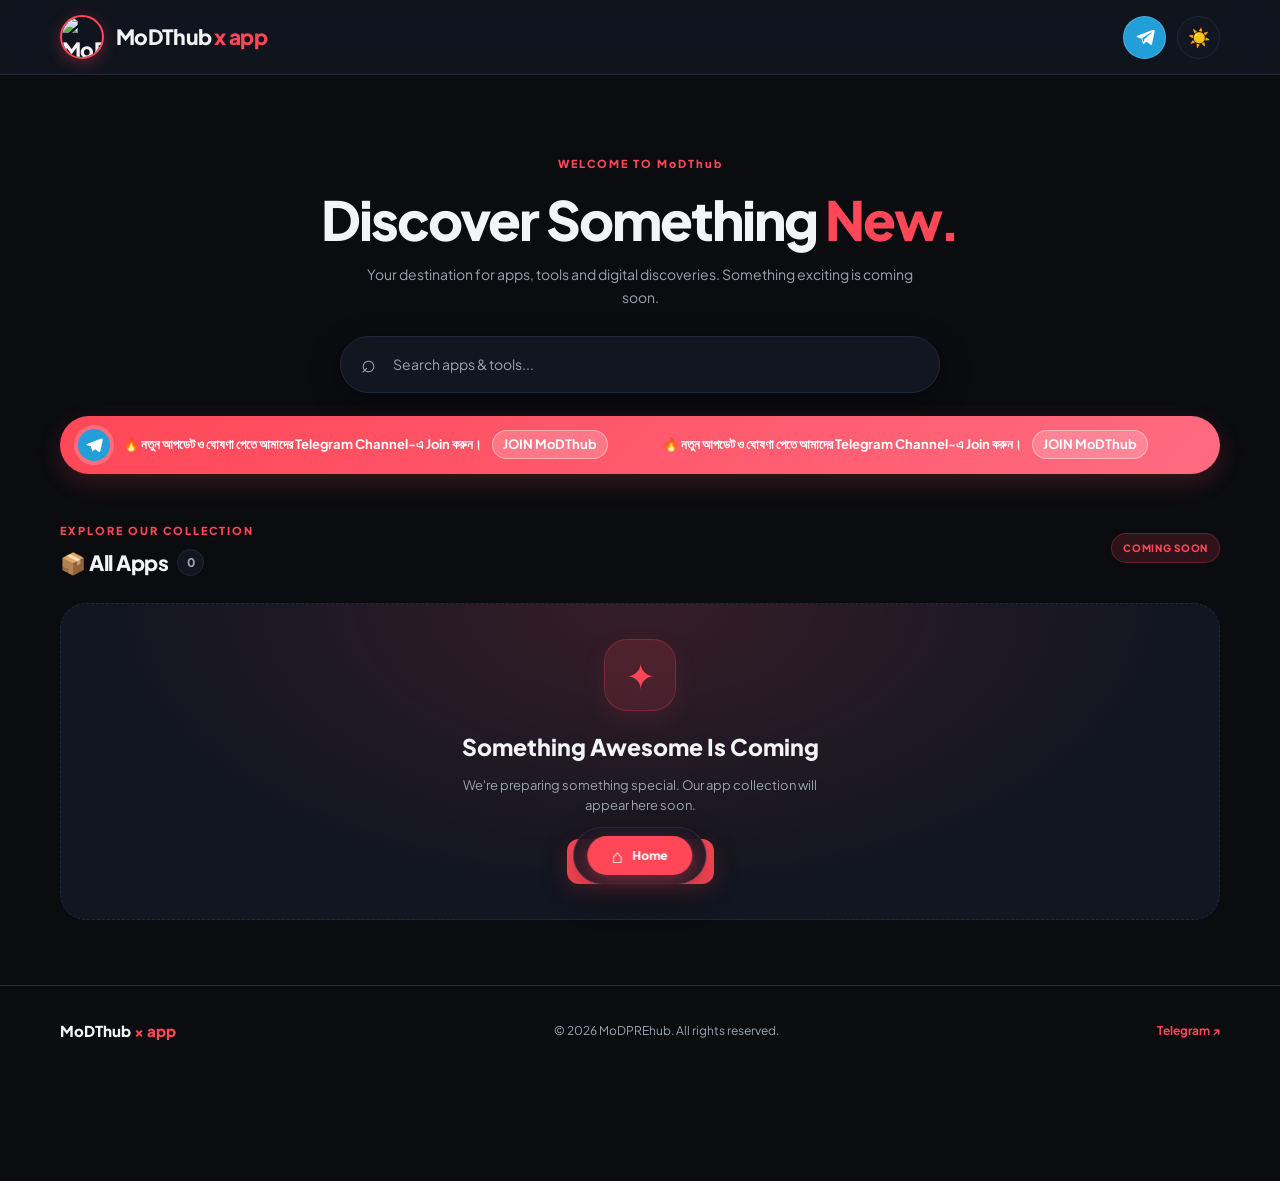
==== index.html @ 935355ff "Add files via upload" ====
<!DOCTYPE html>
<html lang="en" data-theme="dark">
<head>
  <meta charset="UTF-8">
  <meta name="viewport" content="width=device-width, initial-scale=1.0">
  <meta name="theme-color" content="#0a0c10">
  <meta name="description" content="MoDPREhub - Discover apps, tools and digital experiences.">
  <title>MoDPREhub | Apps & More</title>

  <link rel="preconnect" href="https://fonts.googleapis.com">
  <link rel="preconnect" href="https://fonts.gstatic.com" crossorigin>
  <link href="https://fonts.googleapis.com/css2?family=Plus+Jakarta+Sans:wght@400;500;600;700;800&display=swap" rel="stylesheet">

  <link rel="stylesheet" href="style.css">
  <script src="script.js" defer></script>
</head>

<body>
  <header class="header">
    <div class="wrap header-inner">
      <a class="logo" href="#home" aria-label="MoDPREhub Home">
        <div class="logo-icon">
          <img
            src="https://i.ibb.co.com/bjNzJKYm/Screenshot-2026-10-25-213355.png"
            alt="MoDPREhub logo"
          >
        </div>
        <span>MoDThub <span class="brand-accent">x app</span></span>
      </a>

      <div class="header-right">
        <a
          class="tg-btn"
          href="https://t.me/MoDThub"
          target="_blank"
          rel="noopener noreferrer"
          aria-label="Join Telegram"
          title="Join Telegram"
        >
          <svg viewBox="0 0 24 24" aria-hidden="true">
            <path d="M21.8 3.2 2.9 10.5c-1.3.5-1.3 1.3-.2 1.7l4.9 1.5 1.9 5.8c.2.6.1.8.8.8.5 0 .7-.2 1-.5l2.4-2.3 5 3.7c.9.5 1.5.2 1.7-.9l3.2-15.1c.3-1.4-.5-2-1.8-1.4ZM8.4 13.4l11.1-7c.5-.3 1-.1.6.3l-9.2 8.3-.4 3.6-2-5.2c-.2-.1-.2-.2-.1-.3Z"/>
          </svg>
        </a>

        <button
          class="theme-btn"
          id="themeToggle"
          type="button"
          aria-label="Toggle theme"
          title="Toggle Theme"
        >☀️</button>
      </div>
    </div>
  </header>

  <main class="wrap" id="home">
    <section class="hero-sec">
      <div class="hero-content">
        <span class="hero-tag">WELCOME TO MoDThub</span>
        <h1>Discover Something <span>New.</span></h1>
        <p class="hero-description">
          Your destination for apps, tools and digital discoveries.
          Something exciting is coming soon.
        </p>
      </div>

      <div class="search-bar">
        <span class="search-icon" aria-hidden="true">⌕</span>
        <input
          id="searchInput"
          type="search"
          placeholder="Search apps & tools..."
          aria-label="Search apps"
          autocomplete="off"
        >
      </div>

      <a
        class="notice-box"
        href="https://t.me/MoDThub"
        target="_blank"
        rel="noopener noreferrer"
      >
        <span class="notice-icon" aria-hidden="true">
          <svg viewBox="0 0 24 24">
            <path d="M21.8 3.2 2.9 10.5c-1.3.5-1.3 1.3-.2 1.7l4.9 1.5 1.9 5.8c.2.6.1.8.8.8.5 0 .7-.2 1-.5l2.4-2.3 5 3.7c.9.5 1.5.2 1.7-.9l3.2-15.1c.3-1.4-.5-2-1.8-1.4Z"/>
          </svg>
        </span>

        <span class="notice-track">
          <span id="noticeText">
            🔥 নতুন আপডেট ও ঘোষণা পেতে আমাদের Telegram Channel-এ Join করুন।
            <strong class="notice-join">JOIN MoDThub</strong>
          </span>
          <span aria-hidden="true">
            🔥 নতুন আপডেট ও ঘোষণা পেতে আমাদের Telegram Channel-এ Join করুন।
            <strong class="notice-join">JOIN MoDThub</strong>
          </span>
        </span>
      </a>
    </section>

    <section class="apps-section" id="apps">
      <div class="sec-header">
        <div>
          <span class="section-kicker">EXPLORE OUR COLLECTION</span>
          <h2 class="sec-title">📦 All Apps <span class="app-count" id="appCount">0</span></h2>
        </div>
        <span class="coming-label">COMING SOON</span>
      </div>

      <div class="empty-state" id="emptyState">
        <div class="empty-icon">✦</div>
        <h3>Something Awesome Is Coming</h3>
        <p>
          We're preparing something special.
          Our app collection will appear here soon.
        </p>
        <a
          class="telegram-cta"
          href="https://t.me/MoDThub"
          target="_blank"
          rel="noopener noreferrer"
        >
          <span>Join Telegram</span>
          <span aria-hidden="true">↗</span>
        </a>
      </div>
    </section>
  </main>

  <footer class="footer">
    <div class="wrap footer-inner">
      <a class="footer-brand" href="#home">MoDThub <span>× app</span></a>
      <p>© <span id="currentYear"></span> MoDPREhub. All rights reserved.</p>
      <a href="https://t.me/MoDThub" target="_blank" rel="noopener noreferrer">
        Telegram ↗
      </a>
    </div>
  </footer>

  <nav class="bottom-nav" aria-label="Main navigation">
    <a class="nav-item" href="#home">
      <span aria-hidden="true">⌂</span>
      Home
    </a>
  </nav>
</body>
</html>
---- style.css ----
:root {
  color-scheme: dark;
  --bg: #0a0c10;
  --card: #121620;
  --tx: #f3f4f6;
  --mu: #9ca3af;
  --bd: #1f293d;
  --ac: #ff4757;
  --ac-bg: rgba(255, 71, 87, 0.15);
  --sh: 0 8px 30px rgba(0, 0, 0, 0.4);
  --nav-bg: rgba(18, 22, 32, 0.88);
  --notice-bg: linear-gradient(135deg, #ff4757, #ff6b81);
}

html[data-theme="light"] {
  color-scheme: light;
  --bg: #f8fafc;
  --card: #ffffff;
  --tx: #0f172a;
  --mu: #64748b;
  --bd: #e2e8f0;
  --ac: #e11d48;
  --ac-bg: rgba(225, 29, 72, 0.08);
  --sh: 0 4px 20px rgba(0, 0, 0, 0.06);
  --nav-bg: rgba(255, 255, 255, 0.9);
  --notice-bg: linear-gradient(135deg, #f43f5e, #fb7185);
}

* {
  box-sizing: border-box;
  -webkit-tap-highlight-color: transparent;
}

html {
  scroll-behavior: smooth;
}

body {
  margin: 0;
  min-height: 100vh;
  padding-bottom: 105px;
  background: var(--bg);
  color: var(--tx);
  font-family: "Plus Jakarta Sans", sans-serif;
  line-height: 1.6;
  transition: background .25s, color .25s;
}

a {
  color: inherit;
  text-decoration: none;
}

button,
input {
  font: inherit;
}

button {
  color: inherit;
}

.wrap {
  width: 100%;
  max-width: 1200px;
  margin: 0 auto;
  padding: 0 20px;
}

/* Header */

.header {
  position: sticky;
  top: 0;
  z-index: 100;
  background: var(--nav-bg);
  backdrop-filter: blur(16px);
  -webkit-backdrop-filter: blur(16px);
  border-bottom: 1px solid var(--bd);
}

.header-inner {
  display: flex;
  align-items: center;
  justify-content: space-between;
  min-height: 74px;
  gap: 15px;
}

.logo {
  display: flex;
  align-items: center;
  gap: 12px;
  font-size: 21px;
  font-weight: 800;
  letter-spacing: -.7px;
}

.logo-icon {
  width: 44px;
  height: 44px;
  overflow: hidden;
  flex-shrink: 0;
  border: 2px solid var(--ac);
  border-radius: 50%;
  box-shadow: 0 4px 15px rgba(255, 71, 87, .3);
}

.logo-icon img {
  width: 100%;
  height: 100%;
  object-fit: cover;
}

.brand-accent {
  color: var(--ac);
}

.header-right {
  display: flex;
  align-items: center;
  gap: 11px;
}

.theme-btn,
.tg-btn {
  display: grid;
  place-items: center;
  width: 43px;
  height: 43px;
  border: 1px solid var(--bd);
  border-radius: 50%;
  cursor: pointer;
  transition: transform .2s, filter .2s;
}

.theme-btn {
  background: var(--card);
  font-size: 18px;
}

.tg-btn {
  background: #229ed9;
  border-color: rgba(255, 255, 255, .2);
  color: #fff;
  animation: tgBlink 1.5s ease-in-out infinite;
}

.tg-btn svg {
  width: 20px;
  height: 20px;
  fill: currentColor;
}

.theme-btn:hover,
.tg-btn:hover {
  transform: scale(1.07);
}

@keyframes tgBlink {
  0%, 100% {
    box-shadow: 0 0 0 0 rgba(34, 158, 217, .45);
  }
  50% {
    box-shadow: 0 0 0 8px rgba(34, 158, 217, 0);
  }
}

/* Hero */

.hero-sec {
  display: flex;
  flex-direction: column;
  gap: 23px;
  margin: 52px 0 38px;
}

.hero-content {
  text-align: center;
  padding: 22px 10px 5px;
}

.hero-tag,
.section-kicker {
  display: inline-block;
  color: var(--ac);
  font-size: 11px;
  font-weight: 800;
  letter-spacing: 2px;
}

.hero-content h1 {
  margin: 12px 0;
  font-size: clamp(30px, 6vw, 54px);
  line-height: 1.2;
  letter-spacing: -2px;
  font-weight: 800;
}

.hero-content h1 span {
  color: var(--ac);
}

.hero-description {
  max-width: 560px;
  margin: 0 auto;
  color: var(--mu);
  font-size: 14px;
}

/* Search */

.search-bar {
  position: relative;
  width: 100%;
  max-width: 600px;
  margin: 0 auto;
}

.search-bar input {
  width: 100%;
  padding: 16px 22px 16px 52px;
  border: 1px solid var(--bd);
  border-radius: 99px;
  outline: none;
  background: var(--card);
  color: var(--tx);
  font-size: 14px;
  box-shadow: var(--sh);
  transition: border-color .2s;
}

.search-bar input:focus {
  border-color: var(--ac);
}

.search-bar input::placeholder {
  color: var(--mu);
}

.search-icon {
  position: absolute;
  top: 50%;
  left: 21px;
  transform: translateY(-54%);
  color: var(--mu);
  font-size: 25px;
  pointer-events: none;
}

/* Telegram announcement */

.notice-box {
  position: relative;
  display: flex;
  align-items: center;
  gap: 13px;
  min-height: 58px;
  padding: 10px 18px;
  overflow: hidden;
  border-radius: 99px;
  background: var(--notice-bg);
  color: #fff;
  box-shadow: 0 8px 25px rgba(255, 71, 87, .2);
  font-size: 13px;
  font-weight: 700;
  white-space: nowrap;
  transition: transform .2s;
}

.notice-box:hover {
  transform: translateY(-2px);
}

.notice-icon {
  z-index: 1;
  display: grid;
  place-items: center;
  width: 32px;
  height: 32px;
  flex-shrink: 0;
  border-radius: 50%;
  background: #229ed9;
  box-shadow: 0 0 0 4px rgba(255, 255, 255, .2);
}

.notice-icon svg {
  width: 18px;
  height: 18px;
  fill: #fff;
}

.notice-track {
  display: flex;
  width: max-content;
  animation: marqueeScroll 27s linear infinite;
}

.notice-track span {
  padding-right: 55px;
}

.notice-box:hover .notice-track {
  animation-play-state: paused;
}

.notice-join {
  display: inline-block;
  margin-left: 8px;
  padding: 3px 10px;
  border: 1px solid rgba(255, 255, 255, .4);
  border-radius: 99px;
  background: rgba(255, 255, 255, .2);
}

@keyframes marqueeScroll {
  from {
    transform: translateX(0);
  }
  to {
    transform: translateX(-50%);
  }
}

/* Apps section */

.apps-section {
  min-height: 390px;
  margin-top: 42px;
}

.sec-header {
  display: flex;
  align-items: center;
  justify-content: space-between;
  gap: 12px;
  margin-bottom: 23px;
}

.sec-title {
  display: flex;
  align-items: center;
  gap: 9px;
  margin: 5px 0 0;
  font-size: 21px;
  font-weight: 800;
  letter-spacing: -.5px;
}

.app-count {
  display: inline-grid;
  place-items: center;
  min-width: 27px;
  height: 27px;
  padding: 0 8px;
  border: 1px solid var(--bd);
  border-radius: 99px;
  background: var(--card);
  color: var(--mu);
  font-size: 12px;
}

.coming-label {
  padding: 6px 11px;
  border: 1px solid rgba(255, 71, 87, .25);
  border-radius: 99px;
  background: var(--ac-bg);
  color: var(--ac);
  font-size: 10px;
  font-weight: 800;
  letter-spacing: .7px;
}

/* Empty state */

.empty-state {
  display: flex;
  flex-direction: column;
  align-items: center;
  justify-content: center;
  min-height: 300px;
  padding: 35px 20px;
  border: 1px dashed var(--bd);
  border-radius: 26px;
  background:
    radial-gradient(ellipse at top, var(--ac-bg), transparent 65%),
    var(--card);
  text-align: center;
}

.empty-icon {
  display: grid;
  place-items: center;
  width: 72px;
  height: 72px;
  margin-bottom: 18px;
  border: 1px solid rgba(255, 71, 87, .25);
  border-radius: 23px;
  background: var(--ac-bg);
  color: var(--ac);
  font-size: 35px;
  box-shadow: 0 8px 25px rgba(255, 71, 87, .1);
}

.empty-state h3 {
  margin: 0 0 9px;
  font-size: clamp(18px, 4vw, 23px);
  font-weight: 800;
}

.empty-state p {
  max-width: 390px;
  margin: 0;
  color: var(--mu);
  font-size: 13px;
}

.telegram-cta {
  display: inline-flex;
  align-items: center;
  gap: 16px;
  margin-top: 23px;
  padding: 12px 19px;
  border-radius: 12px;
  background: var(--ac);
  color: #fff;
  font-size: 13px;
  font-weight: 800;
  box-shadow: 0 7px 20px rgba(255, 71, 87, .2);
  transition: transform .2s, filter .2s;
}

.telegram-cta:hover {
  transform: translateY(-3px);
  filter: brightness(1.08);
}

/* Footer */

.footer {
  margin-top: 65px;
  border-top: 1px solid var(--bd);
}

.footer-inner {
  display: flex;
  align-items: center;
  justify-content: space-between;
  gap: 15px;
  min-height: 90px;
  color: var(--mu);
  font-size: 12px;
}

.footer-brand {
  color: var(--tx);
  font-size: 15px;
  font-weight: 800;
}

.footer-brand span {
  color: var(--ac);
}

.footer p {
  margin: 0;
}

.footer-inner > a:last-child {
  color: var(--ac);
  font-weight: 700;
}

/* Bottom navigation */

.bottom-nav {
  position: fixed;
  z-index: 200;
  bottom: 16px;
  left: 50%;
  display: flex;
  align-items: center;
  justify-content: center;
  padding: 8px 13px;
  transform: translateX(-50%);
  border: 1px solid var(--bd);
  border-radius: 99px;
  background: var(--nav-bg);
  backdrop-filter: blur(18px);
  -webkit-backdrop-filter: blur(18px);
  box-shadow: 0 12px 35px rgba(0, 0, 0, .3);
}

.nav-item {
  display: flex;
  align-items: center;
  gap: 9px;
  padding: 10px 25px;
  border-radius: 99px;
  background: var(--ac);
  color: #fff;
  font-size: 12px;
  font-weight: 800;
  box-shadow: 0 6px 18px rgba(255, 71, 87, .3);
}

.nav-item span {
  font-size: 19px;
  line-height: 1;
}

/* Mobile */

@media (max-width: 600px) {
  .wrap {
    padding: 0 15px;
  }

  .header-inner {
    min-height: 66px;
  }

  .logo {
    gap: 9px;
    font-size: 17px;
  }

  .logo-icon {
    width: 39px;
    height: 39px;
  }

  .theme-btn,
  .tg-btn {
    width: 39px;
    height: 39px;
  }

  .hero-sec {
    margin-top: 32px;
    gap: 19px;
  }

  .hero-content {
    padding-top: 12px;
  }

  .hero-content h1 {
    letter-spacing: -1.3px;
  }

  .notice-box {
    min-height: 53px;
    padding: 9px 13px;
    font-size: 12px;
  }

  .apps-section {
    margin-top: 34px;
  }

  .sec-title {
    font-size: 18px;
  }

  .coming-label {
    font-size: 9px;
    padding: 5px 8px;
  }

  .footer-inner {
    flex-wrap: wrap;
    justify-content: center;
    padding-top: 20px;
    padding-bottom: 20px;
    text-align: center;
  }

  .footer-inner > * {
    width: 100%;
  }
}

/* Accessibility */

@media (prefers-reduced-motion: reduce) {
  *,
  *::before,
  *::after {
    scroll-behavior: auto !important;
    animation-duration: .01ms !important;
    animation-iteration-count: 1 !important;
    transition-duration: .01ms !important;
  }
}
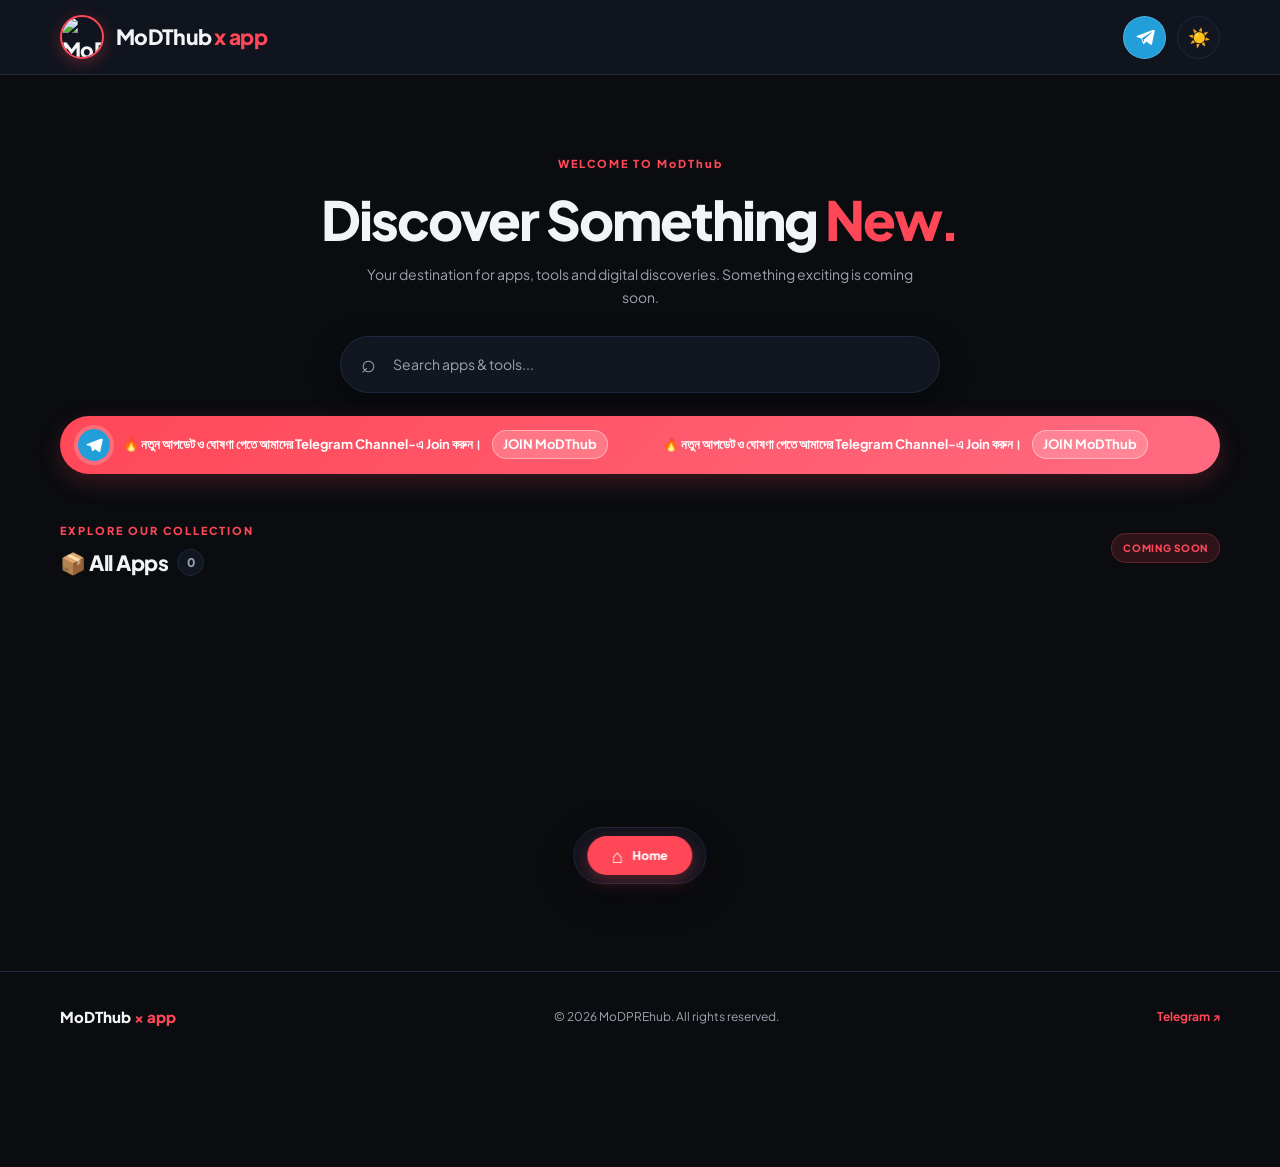
==== commit b06d7c4d: "Update index.html" ====
--- a/index.html
+++ b/index.html
@@ -108,24 +108,7 @@
         </div>
         <span class="coming-label">COMING SOON</span>
       </div>
-
-      <div class="empty-state" id="emptyState">
-        <div class="empty-icon">✦</div>
-        <h3>Something Awesome Is Coming</h3>
-        <p>
-          We're preparing something special.
-          Our app collection will appear here soon.
-        </p>
-        <a
-          class="telegram-cta"
-          href="https://t.me/MoDThub"
-          target="_blank"
-          rel="noopener noreferrer"
-        >
-          <span>Join Telegram</span>
-          <span aria-hidden="true">↗</span>
-        </a>
-      </div>
+      
     </section>
   </main>
 
@@ -146,4 +129,4 @@
     </a>
   </nav>
 </body>
-</html>+</html>
--- a/style.css
+++ b/style.css
@@ -592,4 +592,86 @@
     animation-iteration-count: 1 !important;
     transition-duration: .01ms !important;
   }
-}+}
+
+
+/* App card grid */
+.app-grid {
+  display: grid;
+  grid-template-columns: repeat(2, minmax(0, 1fr));
+  gap: 14px;
+  margin-top: 20px;
+}
+
+.app-card {
+  min-width: 0;
+  min-height: 235px;
+  padding: 16px 10px;
+  display: flex;
+  flex-direction: column;
+  align-items: center;
+  justify-content: flex-start;
+  gap: 12px;
+  text-align: center;
+  text-decoration: none;
+  color: var(--text-color, #f5f5f5);
+  background: var(--card-bg, #11151e);
+  border: 1px solid #263044;
+  border-radius: 22px;
+  cursor: pointer;
+  transition: transform 0.18s ease, border-color 0.18s ease;
+}
+
+.app-card:hover {
+  transform: translateY(-3px);
+  border-color: #536b91;
+}
+
+.app-icon {
+  width: 100px;
+  height: 100px;
+  object-fit: cover;
+  border-radius: 25px;
+  background: #080d12;
+}
+
+.app-title {
+  margin: 0;
+  font-size: 14px;
+  line-height: 1.4;
+  font-weight: 800;
+  overflow-wrap: anywhere;
+}
+
+.app-rating {
+  color: #f8c536;
+  font-size: 17px;
+  letter-spacing: 2px;
+  line-height: 1;
+}
+
+.app-version {
+  display: inline-block;
+  padding: 5px 13px;
+  color: #ff5265;
+  background: #321923;
+  border: 1px solid #71303f;
+  border-radius: 999px;
+  font-size: 11px;
+  font-weight: 700;
+}
+
+@media (max-width: 360px) {
+  .app-grid {
+    gap: 9px;
+  }
+
+  .app-card {
+    padding: 13px 7px;
+  }
+
+  .app-icon {
+    width: 82px;
+    height: 82px;
+  }
+}
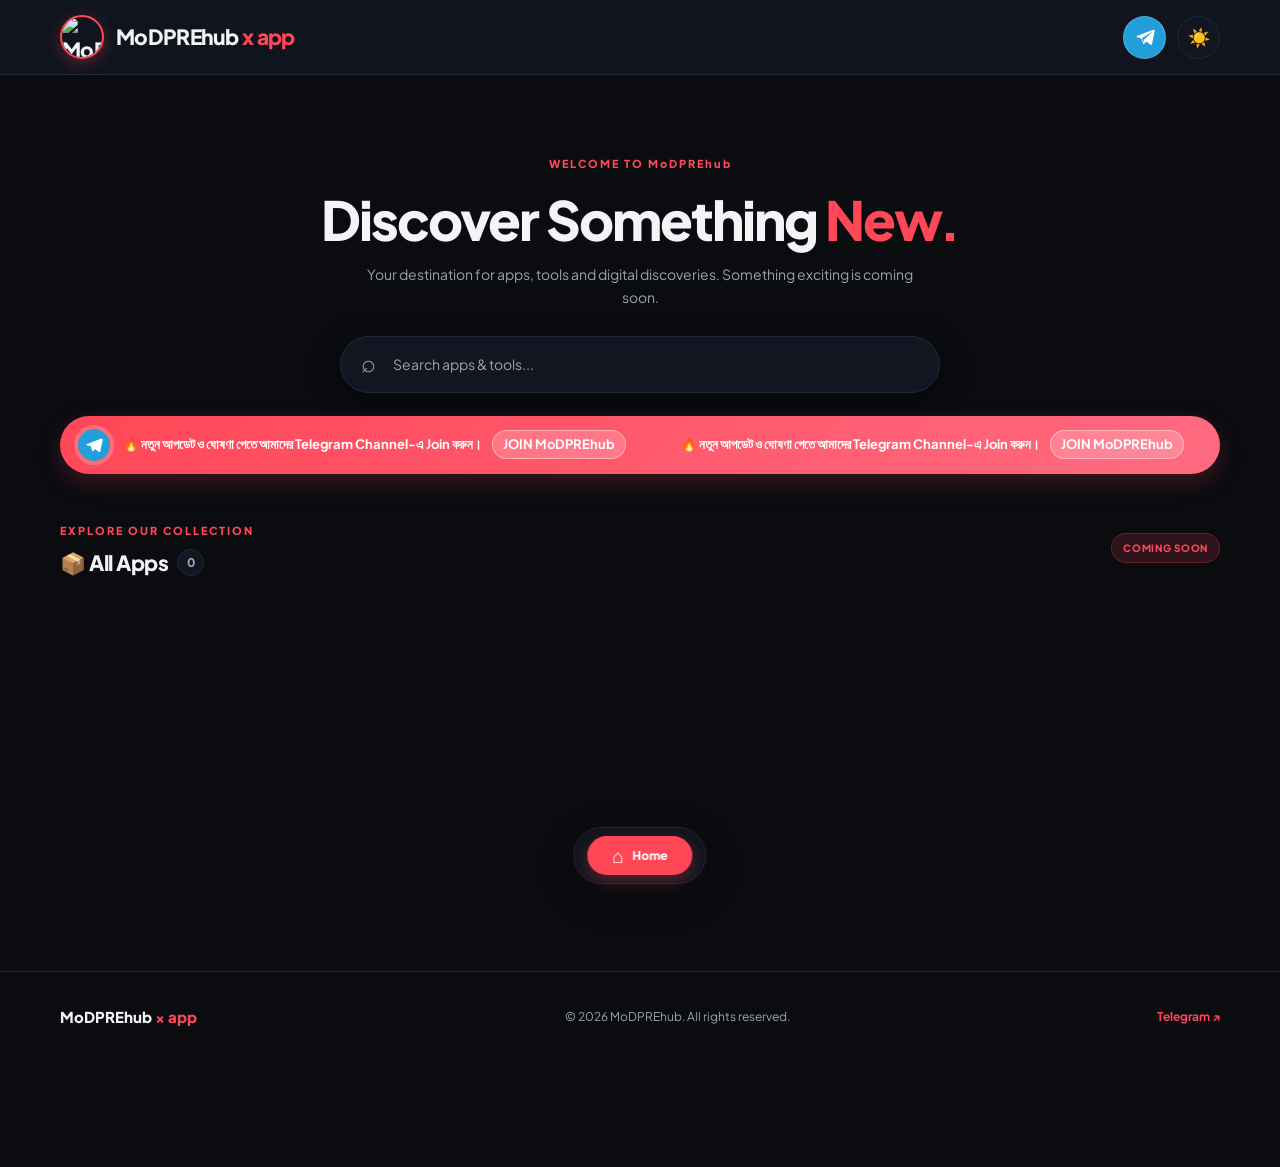
==== commit 36bc20db: "Update index.html" ====
--- a/index.html
+++ b/index.html
@@ -5,7 +5,7 @@
   <meta name="viewport" content="width=device-width, initial-scale=1.0">
   <meta name="theme-color" content="#0a0c10">
   <meta name="description" content="MoDPREhub - Discover apps, tools and digital experiences.">
-  <title>MoDPREhub | Apps & More</title>
+  <title>MoDPREhub \| Apps & More</title>
 
   <link rel="preconnect" href="https://fonts.googleapis.com">
   <link rel="preconnect" href="https://fonts.gstatic.com" crossorigin>
@@ -25,13 +25,13 @@
             alt="MoDPREhub logo"
           >
         </div>
-        <span>MoDThub <span class="brand-accent">x app</span></span>
+        <span>MoDPREhub <span class="brand-accent">x app</span></span>
       </a>
 
       <div class="header-right">
         <a
           class="tg-btn"
-          href="https://t.me/MoDThub"
+          href="https://t.me/MoDPREhub"
           target="_blank"
           rel="noopener noreferrer"
           aria-label="Join Telegram"
@@ -56,7 +56,7 @@
   <main class="wrap" id="home">
     <section class="hero-sec">
       <div class="hero-content">
-        <span class="hero-tag">WELCOME TO MoDThub</span>
+        <span class="hero-tag">WELCOME TO MoDPREhub</span>
         <h1>Discover Something <span>New.</span></h1>
         <p class="hero-description">
           Your destination for apps, tools and digital discoveries.
@@ -77,7 +77,7 @@
 
       <a
         class="notice-box"
-        href="https://t.me/MoDThub"
+        href="https://t.me/MoDPREhub"
         target="_blank"
         rel="noopener noreferrer"
       >
@@ -90,11 +90,11 @@
         <span class="notice-track">
           <span id="noticeText">
             🔥 নতুন আপডেট ও ঘোষণা পেতে আমাদের Telegram Channel-এ Join করুন।
-            <strong class="notice-join">JOIN MoDThub</strong>
+            <strong class="notice-join">JOIN MoDPREhub</strong>
           </span>
           <span aria-hidden="true">
             🔥 নতুন আপডেট ও ঘোষণা পেতে আমাদের Telegram Channel-এ Join করুন।
-            <strong class="notice-join">JOIN MoDThub</strong>
+            <strong class="notice-join">JOIN MoDPREhub</strong>
           </span>
         </span>
       </a>
@@ -114,9 +114,9 @@
 
   <footer class="footer">
     <div class="wrap footer-inner">
-      <a class="footer-brand" href="#home">MoDThub <span>× app</span></a>
+      <a class="footer-brand" href="#home">MoDPREhub <span>× app</span></a>
       <p>© <span id="currentYear"></span> MoDPREhub. All rights reserved.</p>
-      <a href="https://t.me/MoDThub" target="_blank" rel="noopener noreferrer">
+      <a href="https://t.me/MoDPREhub" target="_blank" rel="noopener noreferrer">
         Telegram ↗
       </a>
     </div>
--- a/style.css
+++ b/style.css
@@ -675,3 +675,44 @@
     height: 82px;
   }
 }
+
+
+/* App cards - dark theme */
+html[data-theme="dark"] .app-card {
+  background: #11151e;
+  color: #f5f5f5;
+  border-color: #263044;
+}
+
+/* App cards - light theme */
+html[data-theme="light"] .app-card {
+  background: #ffffff;
+  color: #151a2b;
+  border-color: #dce2ec;
+  box-shadow: 0 4px 18px rgba(20, 30, 50, 0.07);
+}
+
+html[data-theme="light"] .app-title {
+  color: #151a2b;
+}
+
+html[data-theme="light"] .app-meta,
+html[data-theme="light"] .app-description {
+  color: #586174;
+}
+
+html[data-theme="light"] .app-version {
+  background: #fff0f2;
+  color: #e91e48;
+  border-color: #ffc6d0;
+}
+
+html[data-theme="dark"] .app-title {
+  color: #f5f5f5;
+}
+
+.app-card {
+  transition: background-color 0.2s ease,
+              color 0.2s ease,
+              border-color 0.2s ease;
+}
